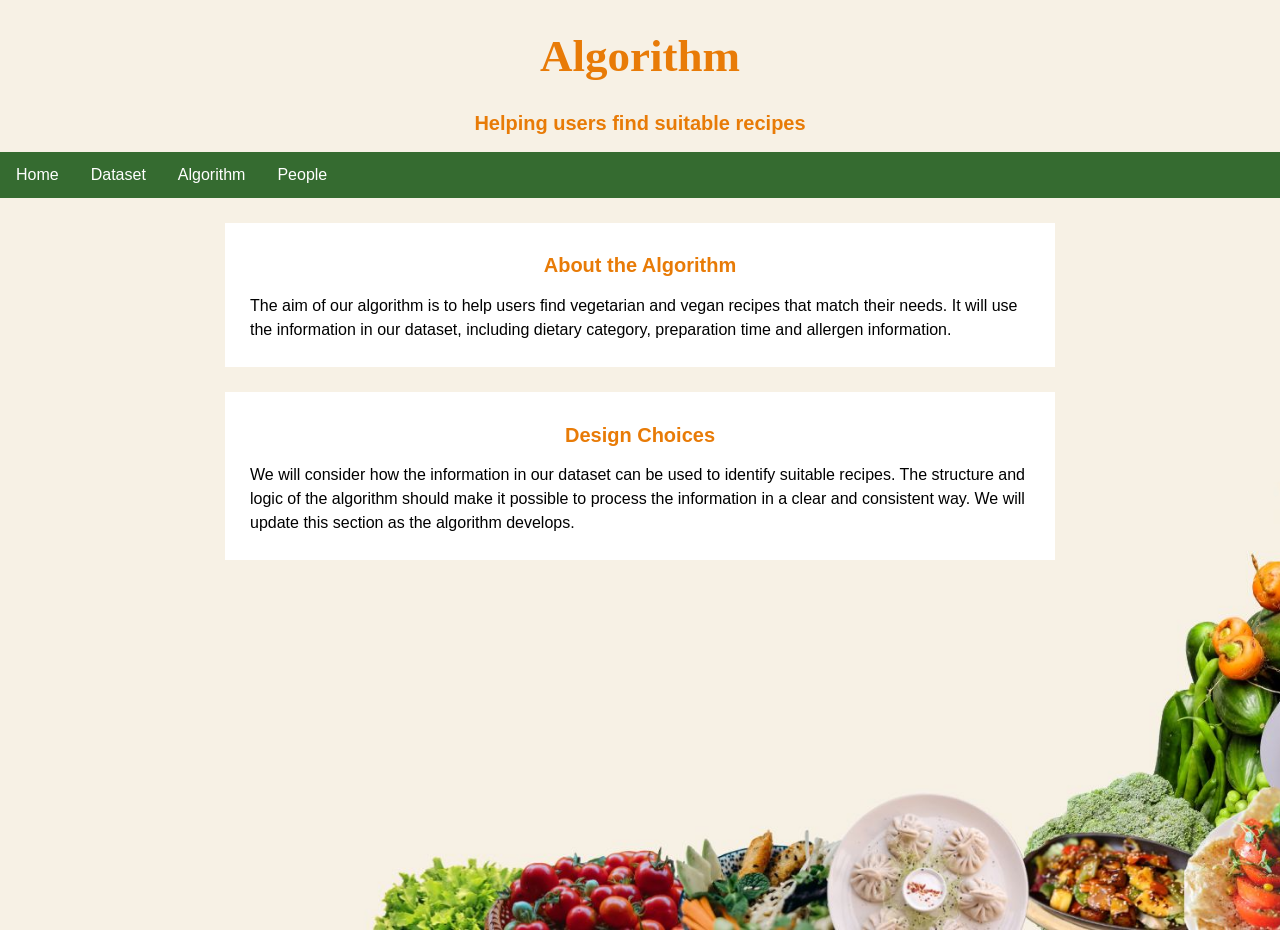
==== html/algorithm.html @ 83a21dff "Update website content and CSS styling Updated the Home page with project information.  Added conten" ====
<!DOCTYPE html>
<html>
<head>
    <title>Algorithm</title>
    <meta charset="utf-8"/>
    <link rel="stylesheet" href="styles.css">
</head>

<body class="subpage">

<h1>Algorithm</h1>
<h2>Helping users find suitable recipes</h2>

<ul id="navigation">
    <li><a href="index.html">Home</a></li>
    <li><a href="dataset.html">Dataset</a></li>
    <li><a href="algorithm.html">Algorithm</a></li>
    <li><a href="people.html">People</a></li>
</ul>

<div class="algorithm-info">
    <h2>About the Algorithm</h2>
    <p>
        The aim of our algorithm is to help users find vegetarian
        and vegan recipes that match their needs. It will use the
        information in our dataset, including dietary category,
        preparation time and allergen information.
    </p>
</div>

<div class="algorithm-info">
    <h2>Design Choices</h2>
    <p>
        We will consider how the information in our dataset can be
        used to identify suitable recipes. The structure and logic
        of the algorithm should make it possible to process the
        information in a clear and consistent way. We will update
        this section as the algorithm develops.
    </p>
</div>

</body>
</html>
---- html/styles.css ----
body {
    margin: 0;
    min-height: 100vh;
    background-image: url("images/indexbackground.jpg");
    background-repeat: no-repeat;
    background-size: cover;
    background-position: center;
}

body.subpage {
    background-image: url("images/background2.jpg");
}

h1 {
    font-family: Georgia, serif;
    font-size: 45px;
    color: #E87B07;
    text-align: center;
}

h2 {
    font-family: Verdana, sans-serif;
    font-size: 20px;
    color: #E87B07;
    text-align: center;
}

ul#navigation {
    list-style-type: none;
    margin: 0;
    padding: 0;
    overflow: hidden;
    background-color: #356B30;
}

ul#navigation li {
    float: left;
}

ul#navigation li a {
    display: block;
    color: white;
    text-align: center;
    padding: 14px 16px;
    text-decoration: none;
    font-family: Verdana, sans-serif;
}

#navigation li a:hover {
    background-color: #479041;
}

p {
    font-family: Verdana, sans-serif;
    margin-left: 10px;
    margin-right: 320px;
}

/* Home page */
.home-intro,
.home-info {
    background-color: white;
    max-width: 750px;
    margin: 25px auto;
    padding: 15px;
    text-align: center;
}

.home-intro p,
.home-info p {
    margin: 10px;
    line-height: 1.5;
}

/* Dataset page */
.dataset-info {
    background-color: white;
    max-width: 800px;
    padding: 15px;
    margin: 25px auto;
}

.dataset-info p {
    margin: 10px;
    line-height: 1.5;
}

/* Algorithm page */
.algorithm-info {
    background-color: white;
    max-width: 800px;
    padding: 15px;
    margin: 25px auto;
}

.algorithm-info p {
    margin: 10px;
    line-height: 1.5;
}

/* Team page */
.team-section {
    margin: 20px;
}

.team-grid {
    display: flex;
    flex-wrap: wrap;
    justify-content: center;
    gap: 15px;
}

.team-card {
    background-color: white;
    padding: 15px;
    width: 240px;
    text-align: center;
    border: 2px solid #356B30;
}

.team-emoji {
    font-size: 40px;
}

.team-role {
    color: #E87B07;
    font-weight: bold;
}

.team-card p,
.team-collaboration p {
    margin: 10px;
    line-height: 1.5;
}

.team-collaboration {
    background-color: white;
    max-width: 750px;
    padding: 10px 20px;
    margin: 25px auto;
    text-align: center;
}

.team-collaboration h2 {
    margin: 5px 0 10px;
}

.team-collaboration p {
    margin: 10px 0;
    line-height: 1.5;
}
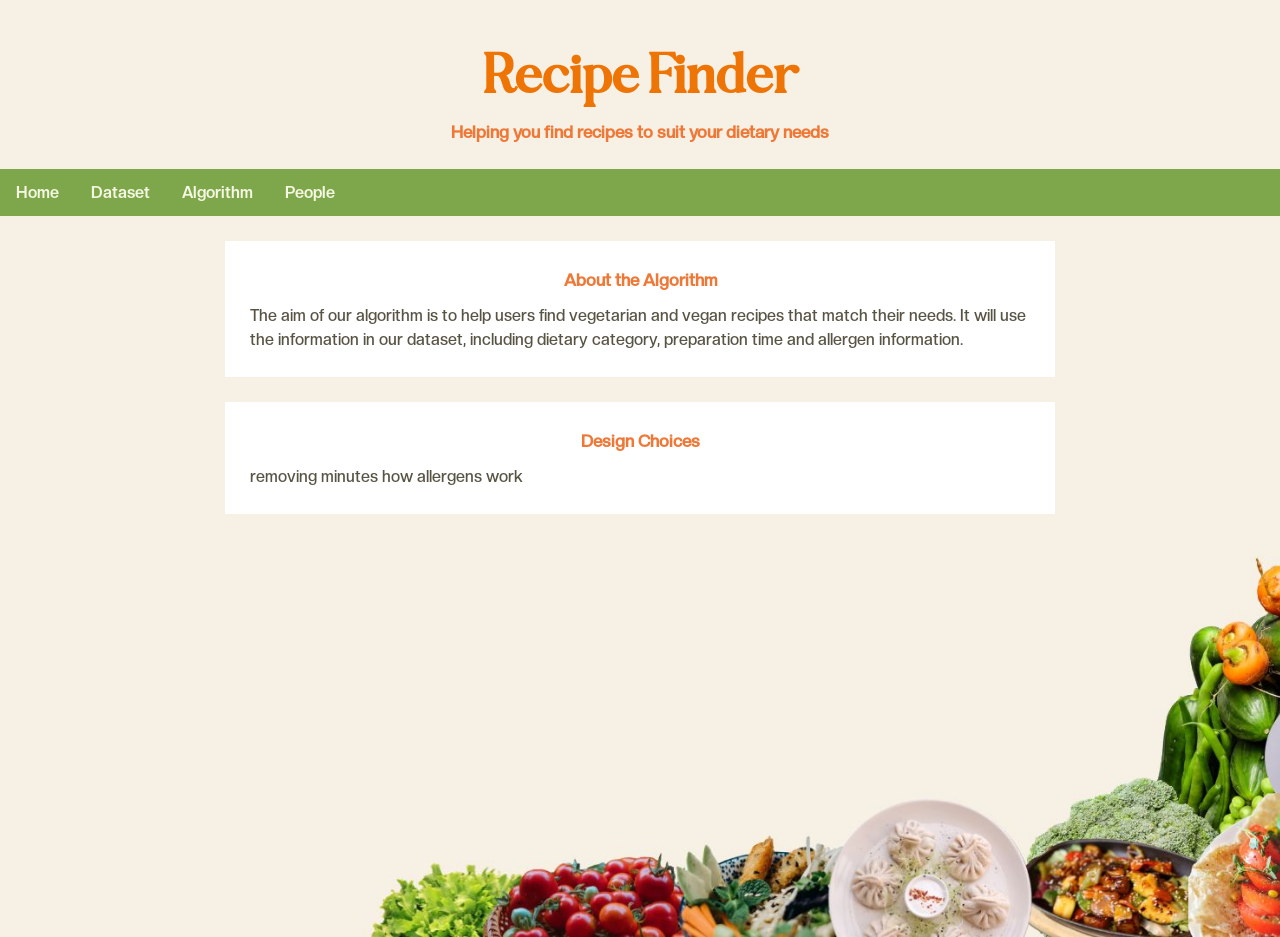
==== commit 908af5ac: "Updated text and CSS" ====
--- a/html/algorithm.html
+++ b/html/algorithm.html
@@ -8,8 +8,8 @@
 
 <body class="subpage">
 
-<h1>Algorithm</h1>
-<h2>Helping users find suitable recipes</h2>
+<h1>Recipe Finder</h1>
+<h3>Helping you find recipes to suit your dietary needs</h3>
 
 <ul id="navigation">
     <li><a href="index.html">Home</a></li>
@@ -31,11 +31,10 @@
 <div class="algorithm-info">
     <h2>Design Choices</h2>
     <p>
-        We will consider how the information in our dataset can be
-        used to identify suitable recipes. The structure and logic
-        of the algorithm should make it possible to process the
-        information in a clear and consistent way. We will update
-        this section as the algorithm develops.
+        removing minutes
+        how allergens work
+
+
     </p>
 </div>
 
--- a/html/styles.css
+++ b/html/styles.css
@@ -1,7 +1,7 @@
 body {
     margin: 0;
     min-height: 100vh;
-    background-image: url("images/indexbackground.jpg");
+    background-image: url("images/indexbackground2.jpg");
     background-repeat: no-repeat;
     background-size: cover;
     background-position: center;
@@ -11,18 +11,42 @@
     background-image: url("images/background2.jpg");
 }
 
+@font-face {
+    font-family: CreatoDisplay-Medium;
+    src:url("fonts/CreatoDisplay-Medium.otf");
+}
+
+@font-face {
+    font-family: Belgiano-Serif-2;
+    src:url("fonts/Belgiano-Serif-2.ttf");
+}
+
+@font-face {
+    font-family: CreatoDisplay-Bold;
+    src:url("fonts/CreatoDisplay-Bold.otf");
+}
+
 h1 {
-    font-family: Georgia, serif;
-    font-size: 45px;
-    color: #E87B07;
+    font-family: Belgiano-Serif-2, serif;
+    font-size: 55px;
+    color: #ee7405;
     text-align: center;
 }
 
 h2 {
-    font-family: Verdana, sans-serif;
-    font-size: 20px;
-    color: #E87B07;
+    font-family: CreatoDisplay-Medium, sans-serif;
+    font-size: 17px;
+    color: #F07837;
     text-align: center;
+}
+
+h3 {
+    font-family: CreatoDisplay-Medium, sans-serif;
+    font-size: 17px;
+    color: #F07837;
+    text-align: center;
+    margin-top: -25px;
+    padding-bottom: 10px;
 }
 
 ul#navigation {
@@ -30,7 +54,7 @@
     margin: 0;
     padding: 0;
     overflow: hidden;
-    background-color: #356B30;
+    background-color: #7EA64A;
 }
 
 ul#navigation li {
@@ -39,19 +63,20 @@
 
 ul#navigation li a {
     display: block;
-    color: white;
+    color: #F4F7E1;
     text-align: center;
     padding: 14px 16px;
     text-decoration: none;
-    font-family: Verdana, sans-serif;
+    font-family: CreatoDisplay-Bold, sans-serif;
 }
 
 #navigation li a:hover {
-    background-color: #479041;
+    background-color: #87B14F;
 }
 
 p {
-    font-family: Verdana, sans-serif;
+    font-family: CreatoDisplay-Medium, sans-serif;
+    color: #575444;
     margin-left: 10px;
     margin-right: 320px;
 }
@@ -115,7 +140,7 @@
     padding: 15px;
     width: 240px;
     text-align: center;
-    border: 2px solid #356B30;
+    border: 2px solid #7EA64A;
 }
 
 .team-emoji {
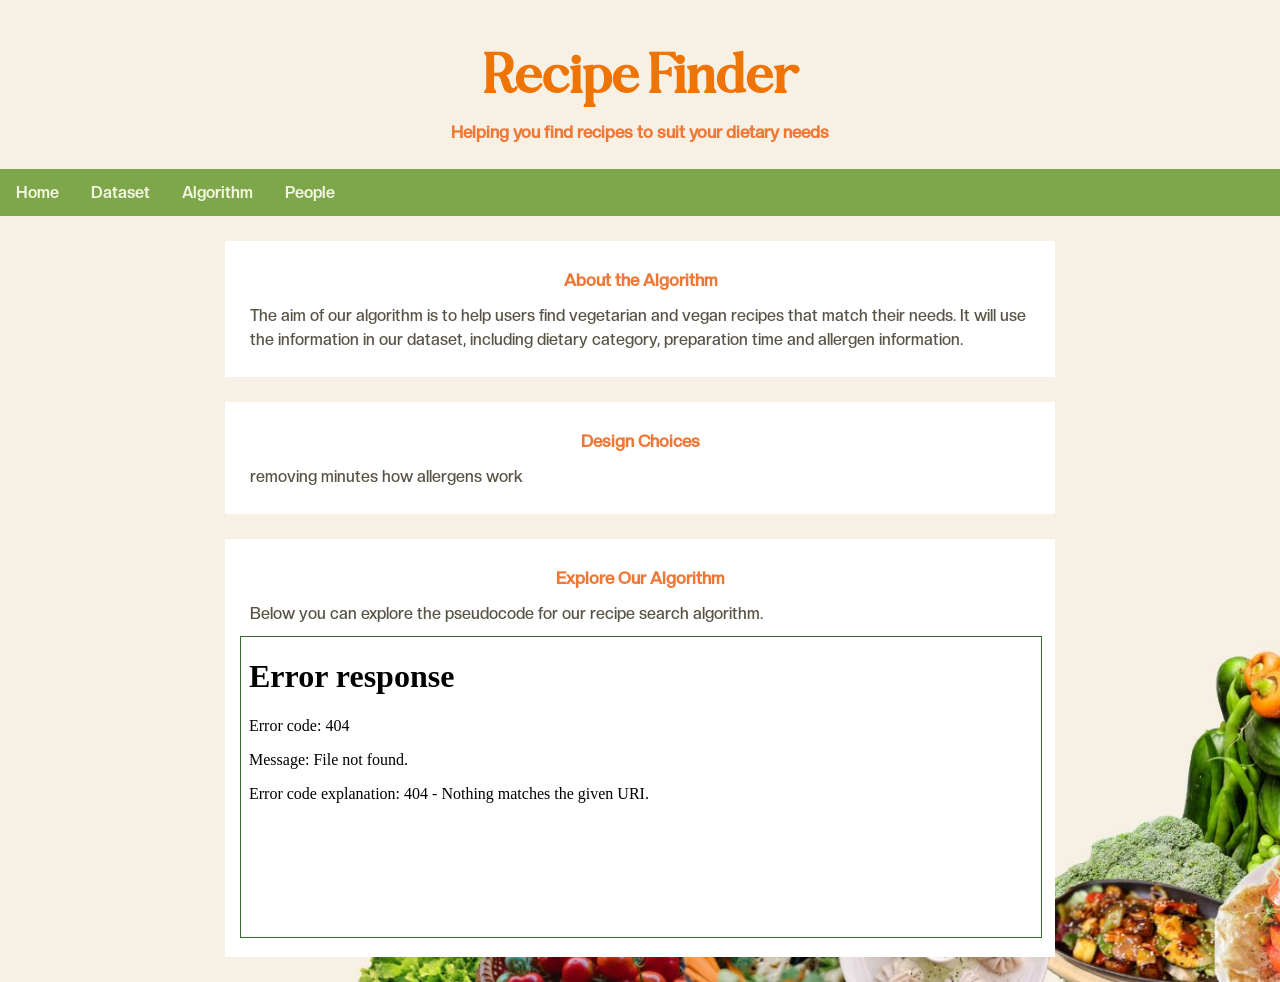
==== commit 9978529f: "Scroll-boxes for Algorithm and dataset pages" ====
--- a/html/algorithm.html
+++ b/html/algorithm.html
@@ -38,5 +38,12 @@
     </p>
 </div>
 
+<div class="algorithm-info">
+    <h2>Explore Our Algorithm</h2>
+    <p>Below you can explore the pseudocode for our recipe search algorithm.</p>
+
+    <iframe class="algorithm-frame" src="algorithm.txt" title="Algorithm pseudocode"></iframe>
+</div>
+
 </body>
 </html>
--- a/html/styles.css
+++ b/html/styles.css
@@ -173,4 +173,27 @@
 .team-collaboration p {
     margin: 10px 0;
     line-height: 1.5;
+}
+
+/* XML dataset */
+.xml-scroll {
+    max-height: 300px;
+    overflow: auto;
+    border: 1px solid #356B30;
+    padding: 10px;
+    background-color: #f5f5f5;
+}
+
+.xml-scroll pre {
+    font-family: monospace;
+    font-size: 13px;
+    white-space: pre;
+}
+
+/* Algorithm pseudocode */
+.algorithm-frame {
+    width: 100%;
+    height: 300px;
+    border: 1px solid #356B30;
+    background-color: white;
 }
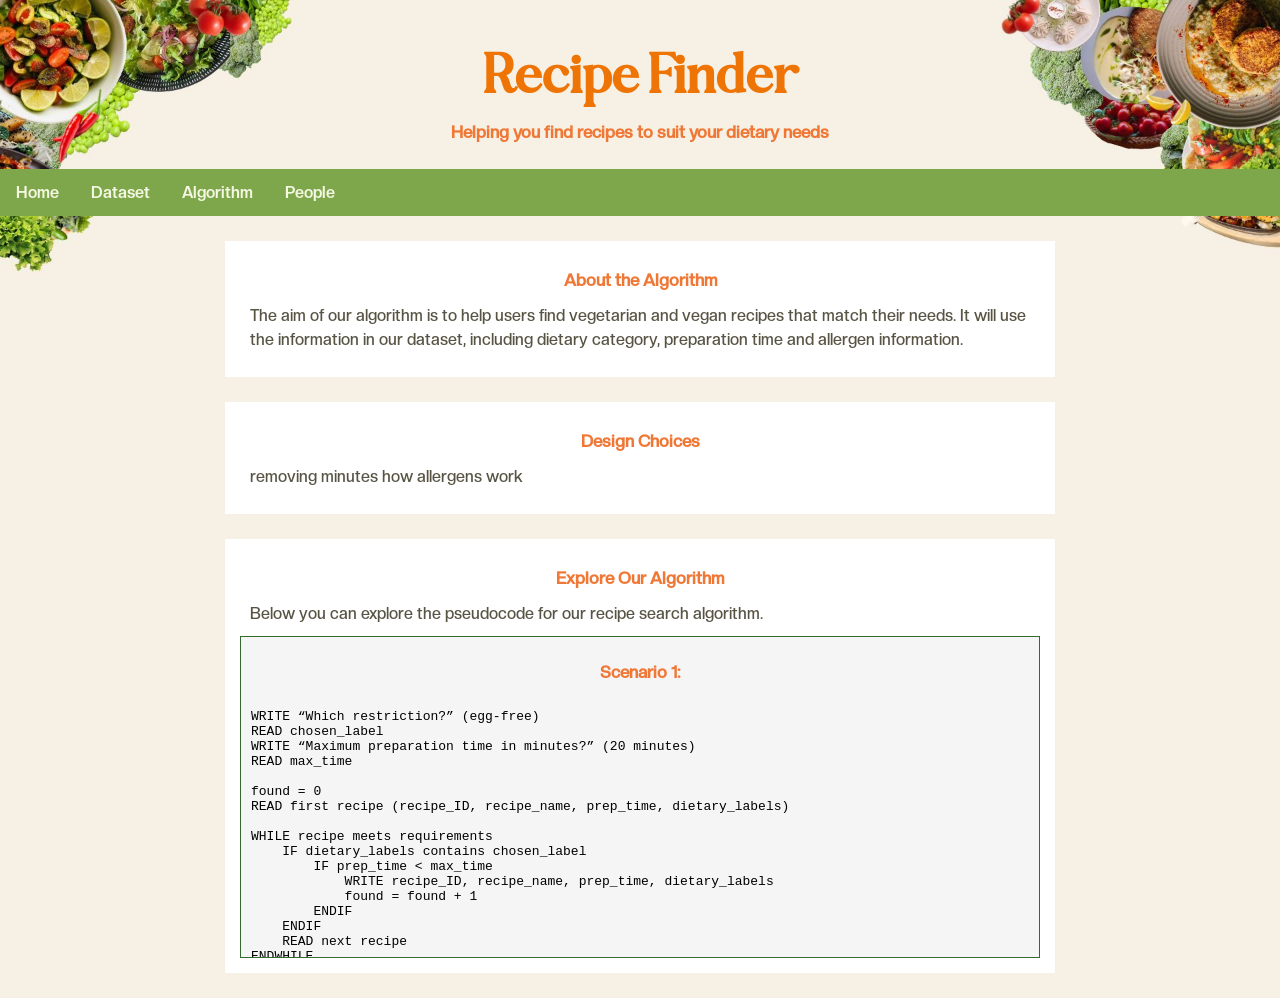
==== commit f9470d6d: "Changes for layout" ====
--- a/html/algorithm.html
+++ b/html/algorithm.html
@@ -42,7 +42,58 @@
     <h2>Explore Our Algorithm</h2>
     <p>Below you can explore the pseudocode for our recipe search algorithm.</p>
 
-    <iframe class="algorithm-frame" src="algorithm.txt" title="Algorithm pseudocode"></iframe>
+    <div class="algorithm-scroll">
+    <h3>Scenario 1:</h3>
+
+        <pre>WRITE “Which restriction?” (egg-free)
+READ chosen_label
+WRITE “Maximum preparation time in minutes?” (20 minutes)
+READ max_time
+
+found = 0
+READ first recipe (recipe_ID, recipe_name, prep_time, dietary_labels)
+
+WHILE recipe meets requirements
+    IF dietary_labels contains chosen_label
+        IF prep_time < max_time
+            WRITE recipe_ID, recipe_name, prep_time, dietary_labels
+            found = found + 1
+        ENDIF
+    ENDIF
+    READ next recipe
+ENDWHILE
+
+IF found = 0
+    WRITE "No recipes were found."
+ENDIF</pre>
+
+        <h3>Scenario 2:</h3>
+        <pre>WRITE “Which dietary category” (vegan)
+READ chosen_category
+WRITE “Which restriction?” (soy-free)
+READ chosen_label
+WRITE “Maximum preparation time in minutes?” (30 minutes)
+READ max_time
+
+found = 0
+READ first recipe (recipe_ID, recipe_name, prep_time, dietary_category, dietary_labels)
+
+WHILE recipe meets requirements
+  IF dietary_category = chosen_category
+        IF dietary_labels contains chosen_label
+            IF prep_time < max_time
+                WRITE recipe_ID, recipe_name, prep_time, dietary_category, dietary_labels
+                found = found + 1
+            ENDIF
+        ENDIF
+    ENDIF
+    READ next recipe
+ENDWHILE
+
+IF found = 0
+    WRITE "No results were found."
+ENDIF</pre>
+    </div>
 </div>
 
 </body>
--- a/html/styles.css
+++ b/html/styles.css
@@ -1,14 +1,19 @@
 body {
     margin: 0;
     min-height: 100vh;
-    background-image: url("images/indexbackground2.jpg");
+    background-image: url("images/indexbackground1.jpg");
     background-repeat: no-repeat;
-    background-size: cover;
-    background-position: center;
+    background-size: 100% auto;
+    background-position: top center;
+    background-color: #F4F7E1;
 }
 
 body.subpage {
-    background-image: url("images/background2.jpg");
+    background-image: url("images/background1.jpg");
+    background-repeat: no-repeat;
+    background-size: 100% auto;;
+    background-position: top center;
+    background-color: #F7F1E5;
 }
 
 @font-face {
@@ -81,13 +86,12 @@
     margin-right: 320px;
 }
 
-/* Home page */
 .home-intro,
 .home-info {
     background-color: white;
-    max-width: 750px;
-    margin: 25px auto;
-    padding: 15px;
+    max-width: 800px;
+    margin: 40px auto;
+    padding: 20px;
     text-align: center;
 }
 
@@ -97,7 +101,6 @@
     line-height: 1.5;
 }
 
-/* Dataset page */
 .dataset-info {
     background-color: white;
     max-width: 800px;
@@ -110,7 +113,6 @@
     line-height: 1.5;
 }
 
-/* Algorithm page */
 .algorithm-info {
     background-color: white;
     max-width: 800px;
@@ -123,7 +125,6 @@
     line-height: 1.5;
 }
 
-/* Team page */
 .team-section {
     margin: 20px;
 }
@@ -175,7 +176,6 @@
     line-height: 1.5;
 }
 
-/* XML dataset */
 .xml-scroll {
     max-height: 300px;
     overflow: auto;
@@ -190,10 +190,16 @@
     white-space: pre;
 }
 
-/* Algorithm pseudocode */
-.algorithm-frame {
-    width: 100%;
-    height: 300px;
+.algorithm-scroll {
+    max-height: 300px;
+    overflow-y: auto;
+    overflow-x: auto;
     border: 1px solid #356B30;
-    background-color: white;
-}+    padding: 10px;
+    background-color: #f5f5f5;
+}
+
+.algorithm-scroll h3 {
+    margin-top: 10px;
+    padding-top: 5px;
+}
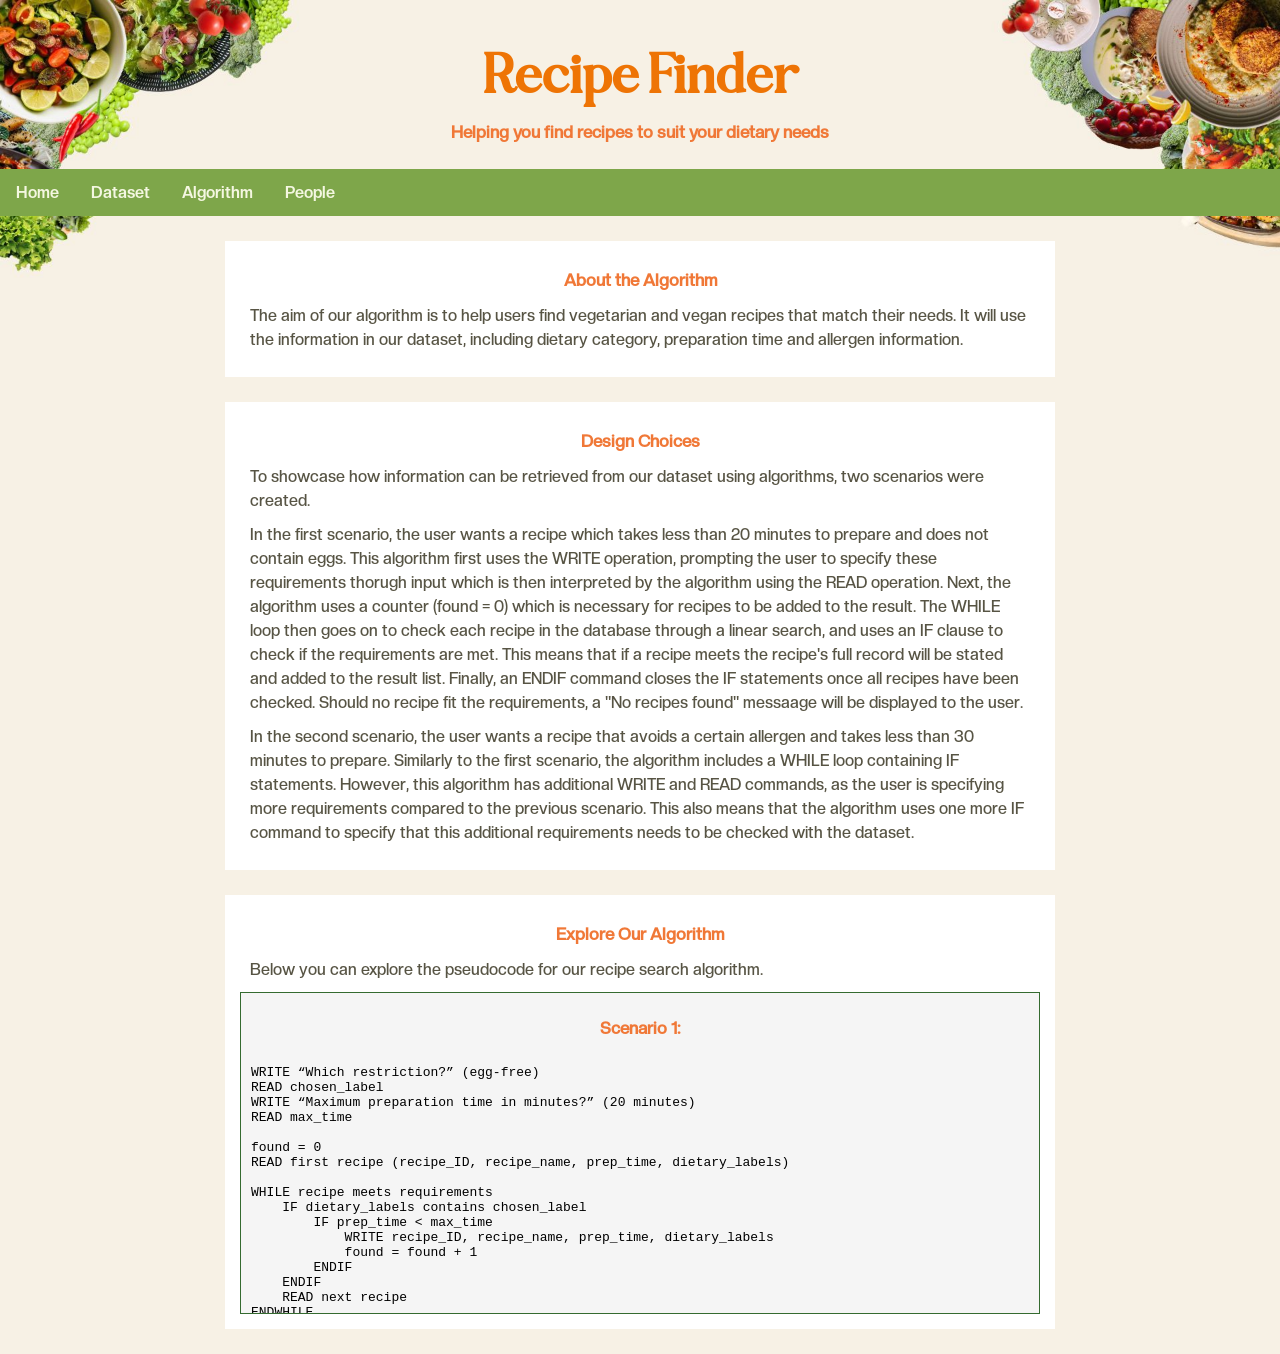
==== commit 7e6dcedd: "Text for algorithm and dataset" ====
--- a/html/algorithm.html
+++ b/html/algorithm.html
@@ -30,12 +30,13 @@
 
 <div class="algorithm-info">
     <h2>Design Choices</h2>
-    <p>
-        removing minutes
-        how allergens work
+   
+   <p>To showcase how information can be retrieved from our dataset using algorithms, two scenarios were created.</p>
 
+   <p>In the first scenario, the user wants a recipe which takes less than 20 minutes to prepare and does not contain eggs. This algorithm first uses the WRITE operation, prompting the user to specify these requirements thorugh input which is then interpreted by the algorithm using the READ operation. Next, the algorithm uses a counter (found = 0) which is necessary for recipes to be added to the result. The WHILE loop then goes on to check each recipe in the database through a linear search, and uses an IF clause to check if the requirements are met. This means that if a recipe meets the recipe's full record will be stated and added to the result list. Finally, an ENDIF command closes the IF statements once all recipes have been checked. Should no recipe fit the requirements, a "No recipes found" messaage will be displayed to the user.</p>
 
-    </p>
+   <p>In the second scenario, the user wants a recipe that avoids a certain allergen and takes less than 30 minutes to prepare. Similarly to the first scenario, the algorithm includes a WHILE loop containing IF statements. However, this algorithm has additional WRITE and READ commands, as the user is specifying more requirements compared to the previous scenario. This also means that the algorithm uses one more IF command to specify that this additional requirements needs to be checked with the dataset.</p> 
+   
 </div>
 
 <div class="algorithm-info">
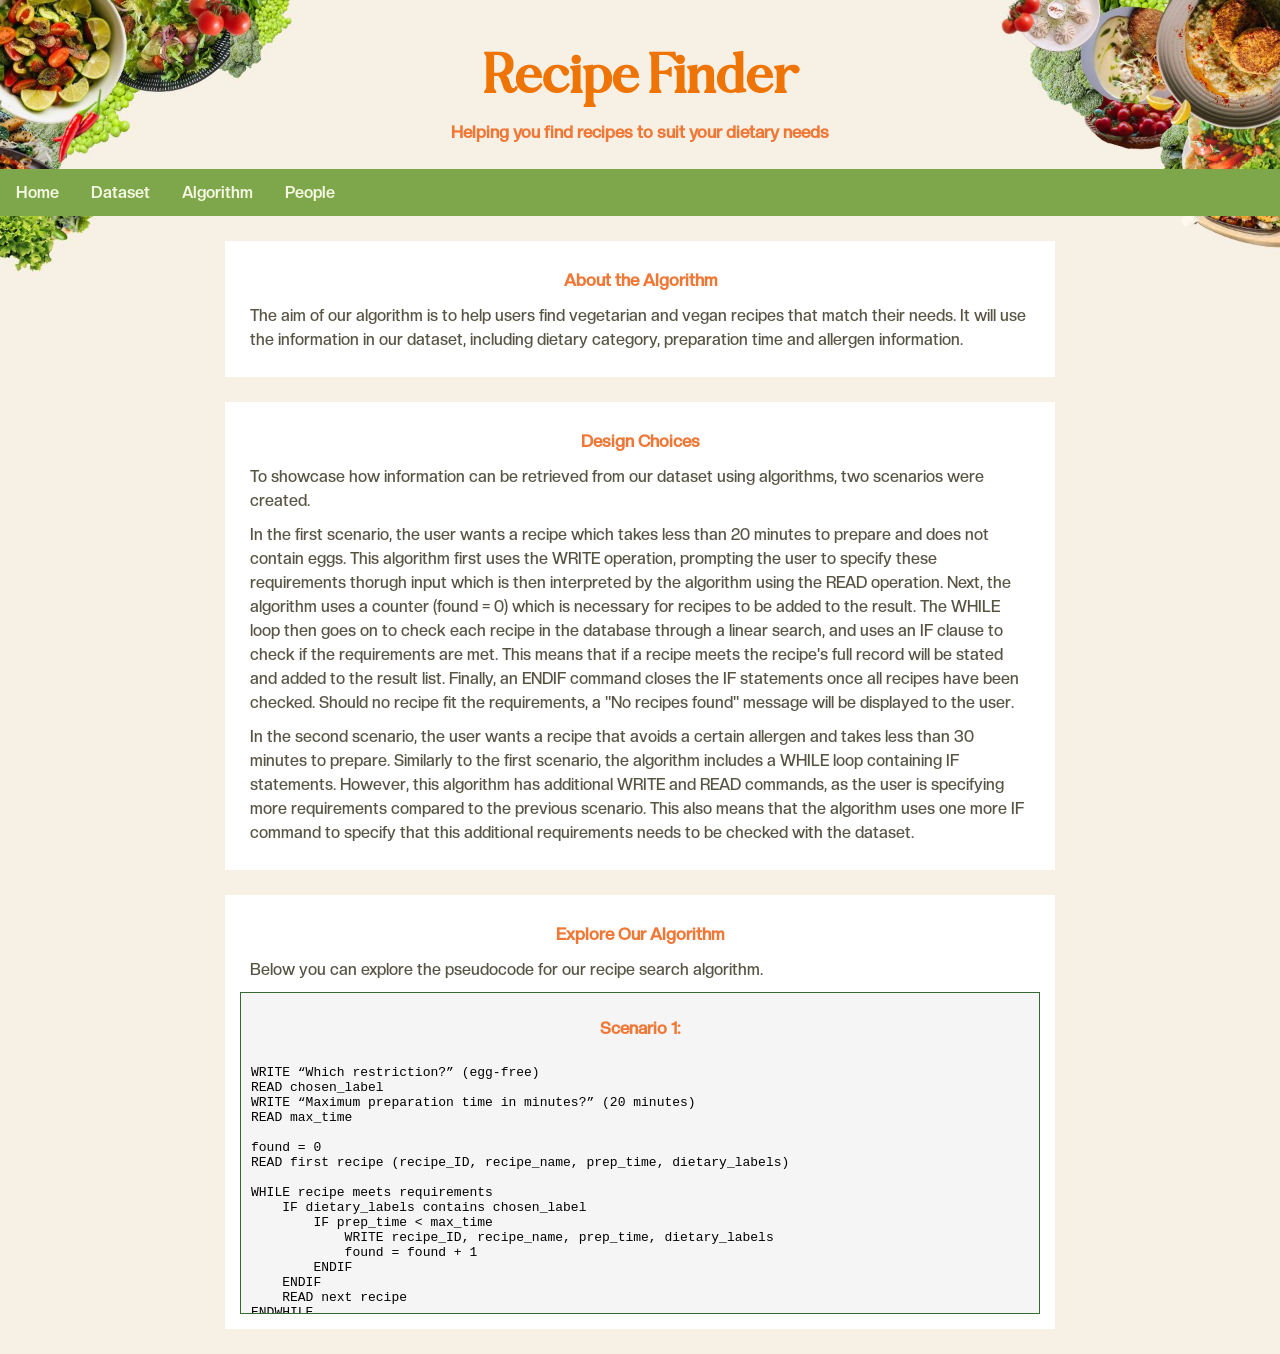
==== commit 0b23f6c5: "Typo fix" ====
--- a/html/algorithm.html
+++ b/html/algorithm.html
@@ -33,10 +33,10 @@
    
    <p>To showcase how information can be retrieved from our dataset using algorithms, two scenarios were created.</p>
 
-   <p>In the first scenario, the user wants a recipe which takes less than 20 minutes to prepare and does not contain eggs. This algorithm first uses the WRITE operation, prompting the user to specify these requirements thorugh input which is then interpreted by the algorithm using the READ operation. Next, the algorithm uses a counter (found = 0) which is necessary for recipes to be added to the result. The WHILE loop then goes on to check each recipe in the database through a linear search, and uses an IF clause to check if the requirements are met. This means that if a recipe meets the recipe's full record will be stated and added to the result list. Finally, an ENDIF command closes the IF statements once all recipes have been checked. Should no recipe fit the requirements, a "No recipes found" messaage will be displayed to the user.</p>
+   <p>In the first scenario, the user wants a recipe which takes less than 20 minutes to prepare and does not contain eggs. This algorithm first uses the WRITE operation, prompting the user to specify these requirements thorugh input which is then interpreted by the algorithm using the READ operation. Next, the algorithm uses a counter (found = 0) which is necessary for recipes to be added to the result. The WHILE loop then goes on to check each recipe in the database through a linear search, and uses an IF clause to check if the requirements are met. This means that if a recipe meets the recipe's full record will be stated and added to the result list. Finally, an ENDIF command closes the IF statements once all recipes have been checked. Should no recipe fit the requirements, a "No recipes found" message will be displayed to the user.</p>
 
    <p>In the second scenario, the user wants a recipe that avoids a certain allergen and takes less than 30 minutes to prepare. Similarly to the first scenario, the algorithm includes a WHILE loop containing IF statements. However, this algorithm has additional WRITE and READ commands, as the user is specifying more requirements compared to the previous scenario. This also means that the algorithm uses one more IF command to specify that this additional requirements needs to be checked with the dataset.</p> 
-   
+
 </div>
 
 <div class="algorithm-info">
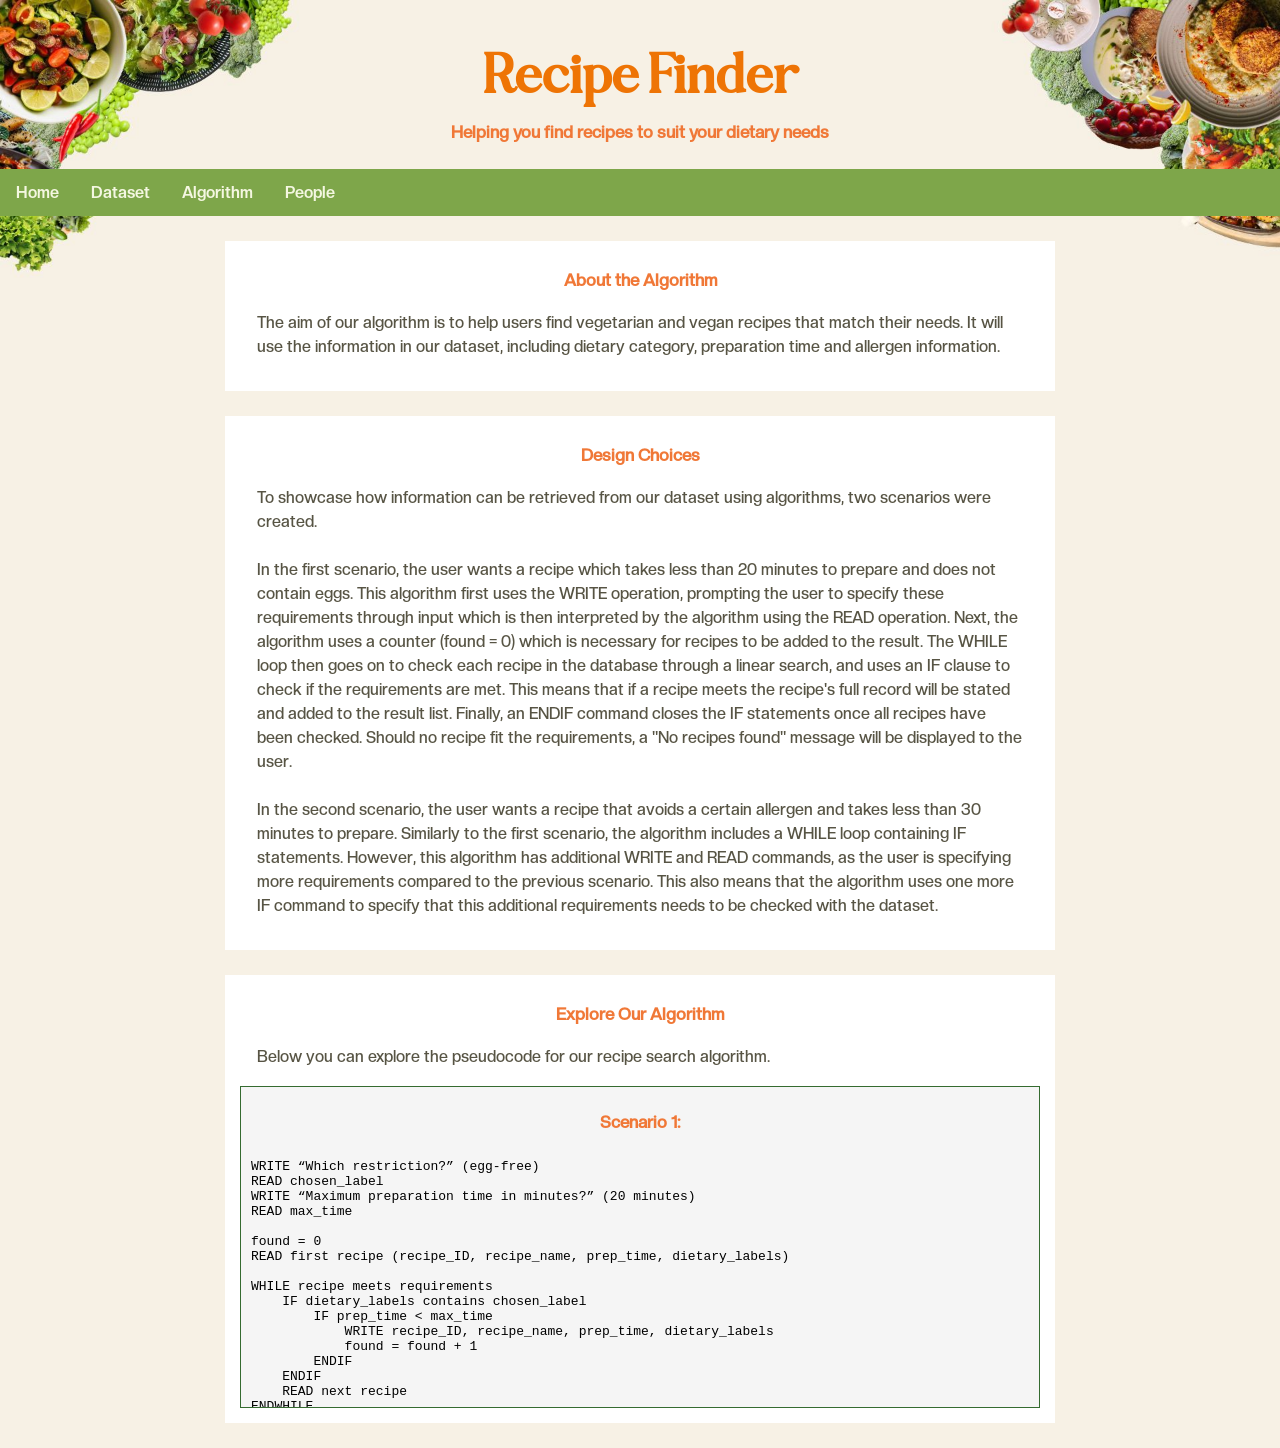
==== commit 0634fa17: "Homepage edits and typo corrections" ====
--- a/html/algorithm.html
+++ b/html/algorithm.html
@@ -33,7 +33,7 @@
    
    <p>To showcase how information can be retrieved from our dataset using algorithms, two scenarios were created.</p>
 
-   <p>In the first scenario, the user wants a recipe which takes less than 20 minutes to prepare and does not contain eggs. This algorithm first uses the WRITE operation, prompting the user to specify these requirements thorugh input which is then interpreted by the algorithm using the READ operation. Next, the algorithm uses a counter (found = 0) which is necessary for recipes to be added to the result. The WHILE loop then goes on to check each recipe in the database through a linear search, and uses an IF clause to check if the requirements are met. This means that if a recipe meets the recipe's full record will be stated and added to the result list. Finally, an ENDIF command closes the IF statements once all recipes have been checked. Should no recipe fit the requirements, a "No recipes found" message will be displayed to the user.</p>
+   <p>In the first scenario, the user wants a recipe which takes less than 20 minutes to prepare and does not contain eggs. This algorithm first uses the WRITE operation, prompting the user to specify these requirements through input which is then interpreted by the algorithm using the READ operation. Next, the algorithm uses a counter (found = 0) which is necessary for recipes to be added to the result. The WHILE loop then goes on to check each recipe in the database through a linear search, and uses an IF clause to check if the requirements are met. This means that if a recipe meets the recipe's full record will be stated and added to the result list. Finally, an ENDIF command closes the IF statements once all recipes have been checked. Should no recipe fit the requirements, a "No recipes found" message will be displayed to the user.</p>
 
    <p>In the second scenario, the user wants a recipe that avoids a certain allergen and takes less than 30 minutes to prepare. Similarly to the first scenario, the algorithm includes a WHILE loop containing IF statements. However, this algorithm has additional WRITE and READ commands, as the user is specifying more requirements compared to the previous scenario. This also means that the algorithm uses one more IF command to specify that this additional requirements needs to be checked with the dataset.</p> 
 
--- a/html/styles.css
+++ b/html/styles.css
@@ -38,6 +38,14 @@
     text-align: center;
 }
 
+h1#home {
+    font-family: Belgiano-Serif-2, serif;
+    font-size: 45px;
+    color: #5F8537;
+    text-align: center;
+    padding-bottom: 10px;
+}
+
 h2 {
     font-family: CreatoDisplay-Medium, sans-serif;
     font-size: 17px;
@@ -92,6 +100,7 @@
     max-width: 800px;
     margin: 40px auto;
     padding: 20px;
+    padding-top: 0.5px;
     text-align: center;
 }
 
@@ -99,6 +108,7 @@
 .home-info p {
     margin: 10px;
     line-height: 1.5;
+    padding: 7px;
 }
 
 .dataset-info {
@@ -111,6 +121,7 @@
 .dataset-info p {
     margin: 10px;
     line-height: 1.5;
+    padding: 7px;
 }
 
 .algorithm-info {
@@ -123,6 +134,7 @@
 .algorithm-info p {
     margin: 10px;
     line-height: 1.5;
+    padding: 7px;
 }
 
 .team-section {
@@ -157,6 +169,7 @@
 .team-collaboration p {
     margin: 10px;
     line-height: 1.5;
+    padding: 5px;
 }
 
 .team-collaboration {
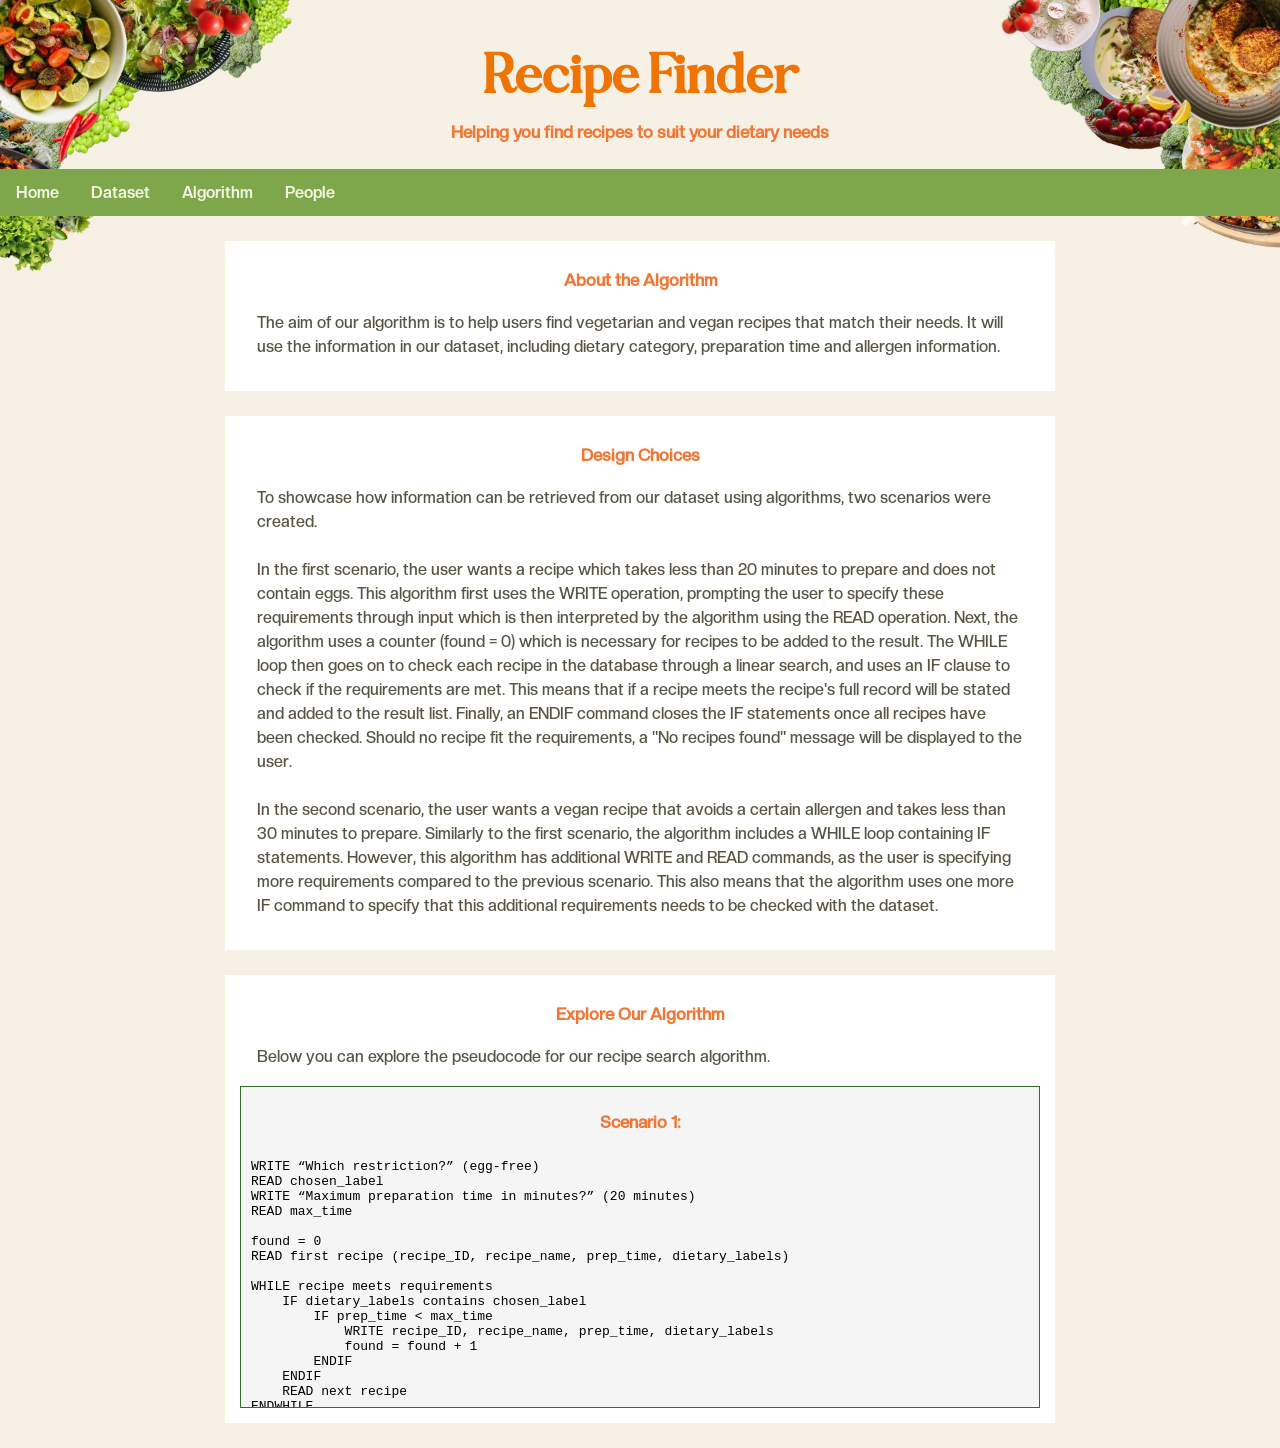
==== commit d73a4fde: "Update second scenario to specify vegan recipe" ====
--- a/html/algorithm.html
+++ b/html/algorithm.html
@@ -35,7 +35,7 @@
 
    <p>In the first scenario, the user wants a recipe which takes less than 20 minutes to prepare and does not contain eggs. This algorithm first uses the WRITE operation, prompting the user to specify these requirements through input which is then interpreted by the algorithm using the READ operation. Next, the algorithm uses a counter (found = 0) which is necessary for recipes to be added to the result. The WHILE loop then goes on to check each recipe in the database through a linear search, and uses an IF clause to check if the requirements are met. This means that if a recipe meets the recipe's full record will be stated and added to the result list. Finally, an ENDIF command closes the IF statements once all recipes have been checked. Should no recipe fit the requirements, a "No recipes found" message will be displayed to the user.</p>
 
-   <p>In the second scenario, the user wants a recipe that avoids a certain allergen and takes less than 30 minutes to prepare. Similarly to the first scenario, the algorithm includes a WHILE loop containing IF statements. However, this algorithm has additional WRITE and READ commands, as the user is specifying more requirements compared to the previous scenario. This also means that the algorithm uses one more IF command to specify that this additional requirements needs to be checked with the dataset.</p> 
+   <p>In the second scenario, the user wants a vegan recipe that avoids a certain allergen and takes less than 30 minutes to prepare. Similarly to the first scenario, the algorithm includes a WHILE loop containing IF statements. However, this algorithm has additional WRITE and READ commands, as the user is specifying more requirements compared to the previous scenario. This also means that the algorithm uses one more IF command to specify that this additional requirements needs to be checked with the dataset.</p> 
 
 </div>
 
@@ -98,4 +98,4 @@
 </div>
 
 </body>
-</html>+</html>
--- a/html/styles.css
+++ b/html/styles.css
@@ -1,17 +1,9 @@
 body {
     margin: 0;
     min-height: 100vh;
-    background-image: url("images/indexbackground1.jpg");
+    background-image: url("images/background1.jpg");
     background-repeat: no-repeat;
     background-size: 100% auto;
-    background-position: top center;
-    background-color: #F4F7E1;
-}
-
-body.subpage {
-    background-image: url("images/background1.jpg");
-    background-repeat: no-repeat;
-    background-size: 100% auto;;
     background-position: top center;
     background-color: #F7F1E5;
 }
@@ -44,6 +36,7 @@
     color: #5F8537;
     text-align: center;
     padding-bottom: 10px;
+    margin-top: 2px;
 }
 
 h2 {
@@ -100,7 +93,6 @@
     max-width: 800px;
     margin: 40px auto;
     padding: 20px;
-    padding-top: 0.5px;
     text-align: center;
 }
 
@@ -109,6 +101,14 @@
     margin: 10px;
     line-height: 1.5;
     padding: 7px;
+}
+
+.home-info {
+    margin-bottom: 30px;
+}
+
+.home-info + .home-info {
+    margin-top: 40px;
 }
 
 .dataset-info {
